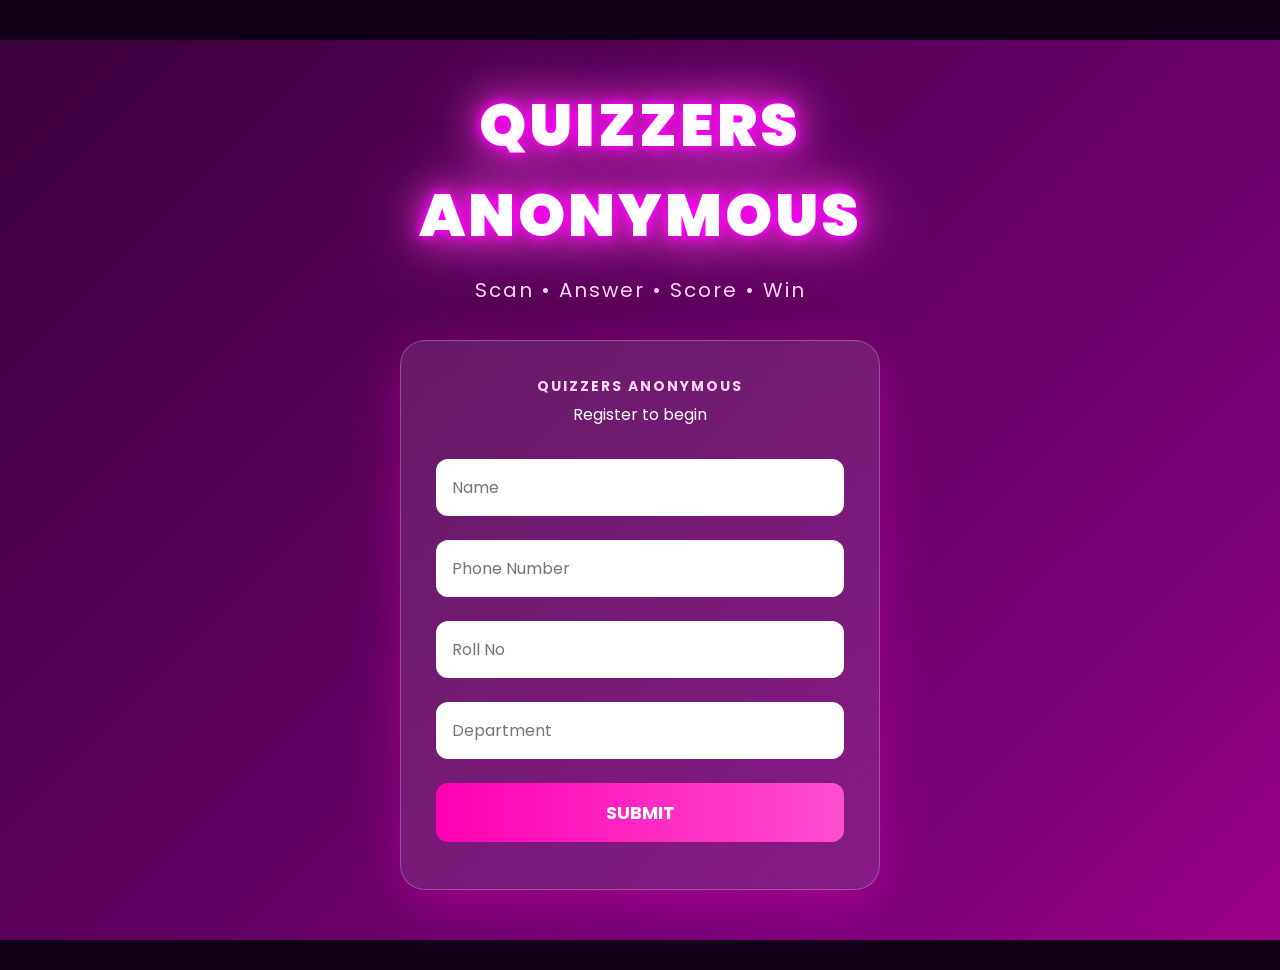
==== qn10.html @ 04ed3717 "Initial commit Created from https://vercel.com/new" ====
<!DOCTYPE html>
<html lang="en">

<head>

    <meta charset="UTF-8">

    <meta name="viewport" content="width=device-width, initial-scale=1.0">

    <title>Quizzers Anonymous</title>

    <link rel="stylesheet" href="style.css">

</head>

<body>

    <!-- Animated Background -->
    <div class="background"></div>

    <!-- Main Container -->
    <div class="container">

        <h1 class="title">
            QUIZZERS ANONYMOUS
        </h1>

        <p class="subtitle">
            Scan • Answer • Score • Win
        </p>

        <!-- Registration Page -->
        <div id="login">

        </div>

        <!-- Question Page -->
        <div id="question" style="display:none;">

        </div>

        <!-- Thank You Page -->
        <div id="success" style="display:none;">

        </div>

    </div>

    <script src="script10.js"></script>

</body>

</html>
---- style.css ----
@import url('https://fonts.googleapis.com/css2?family=Poppins:wght@300;500;700;900&display=swap');

*{
    margin:0;
    padding:0;
    box-sizing:border-box;
    font-family:'Poppins',sans-serif;
}

body{
    min-height:100dvh;
    display:flex;
    justify-content:center;
    align-items:flex-start;
    padding-top:40px;
    padding-bottom:40px;
    overflow-y:auto;
    overflow-x:hidden;
    background:#120018;
}

/* Animated Background */

.background{
    position:fixed;
    width:100%;
    height:100%;
    background:linear-gradient(-45deg,#120018,#3b003b,#7b007b,#ff00b3,#7b007b,#3b003b);
    background-size:400% 400%;
    animation:bgMove 12s ease infinite;
    z-index:-1;
}

@keyframes bgMove{
    0%{background-position:0% 50%;}
    50%{background-position:100% 50%;}
    100%{background-position:0% 50%;}
}

.container{
    width:100%;
    max-width:520px;
    text-align:center;
    padding:40px 20px;
}

/* Title */

.title{
    font-size:60px;
    color:white;
    font-weight:900;
    letter-spacing:3px;
    text-shadow:
    0 0 8px #ff00ff,
    0 0 18px #ff00ff,
    0 0 40px #ff33cc,
    0 0 70px #ff66ff;
    animation:glow 2s infinite alternate;
}

@keyframes glow{

from{
text-shadow:
0 0 10px #ff00ff,
0 0 20px #ff33cc;
}

to{
text-shadow:
0 0 20px #ff00ff,
0 0 45px #ff33cc,
0 0 80px #ff66ff;
}

}

.subtitle{

margin-top:15px;
margin-bottom:35px;
font-size:20px;
color:#ffd6f7;
letter-spacing:2px;

}

/* Card */

.form-card{

background:rgba(255,255,255,.10);

backdrop-filter:blur(18px);

padding:35px;

border-radius:25px;

box-shadow:0 15px 50px rgba(255,0,200,.35);

border:1px solid rgba(255,255,255,.25);

animation:fadeUp .8s;

}

@keyframes fadeUp{

from{

opacity:0;

transform:translateY(40px);

}

to{

opacity:1;

transform:translateY(0);

}

}

.form-card h2{

color:white;

margin-bottom:25px;

font-size:30px;

}

.form-card input{

width:100%;

padding:16px;

margin:12px 0;

border:none;

border-radius:12px;

font-size:16px;

outline:none;

transition:.3s;

}

.form-card input:focus{

transform:scale(1.03);

box-shadow:0 0 18px #ff00ff;

}

.form-card input[type=button]{

background:linear-gradient(90deg,#ff00b3,#ff4dd2);

color:white;

font-size:18px;

font-weight:bold;

cursor:pointer;

}

.form-card input[type=button]:hover{

transform:translateY(-3px);

box-shadow:0 0 25px #ff00ff;

}

/* Question Card */

#question{

background:rgba(255,255,255,.10);

padding:35px;

border-radius:25px;

backdrop-filter:blur(18px);

box-shadow:0 15px 50px rgba(255,0,200,.35);

}

#question h2{

color:white;

margin-bottom:20px;

}

#question p{

color:white;

font-size:20px;

margin-bottom:25px;

}

#question input{

width:100%;

padding:16px;

margin-bottom:20px;

border:none;

border-radius:12px;

font-size:16px;

}

#question button{

width:100%;

padding:15px;

border:none;

border-radius:12px;

background:linear-gradient(90deg,#ff00b3,#ff4dd2);

color:white;

font-size:18px;

cursor:pointer;

}

#question button:hover{

box-shadow:0 0 25px #ff00ff;

}

/* Thank You */

#success{

color:white;

font-size:24px;

padding:40px;

}

/* Mobile */

@media(max-width:768px){

.title{

font-size:42px;

}

.subtitle{

font-size:16px;

}

.form-card{

padding:25px;

}

}
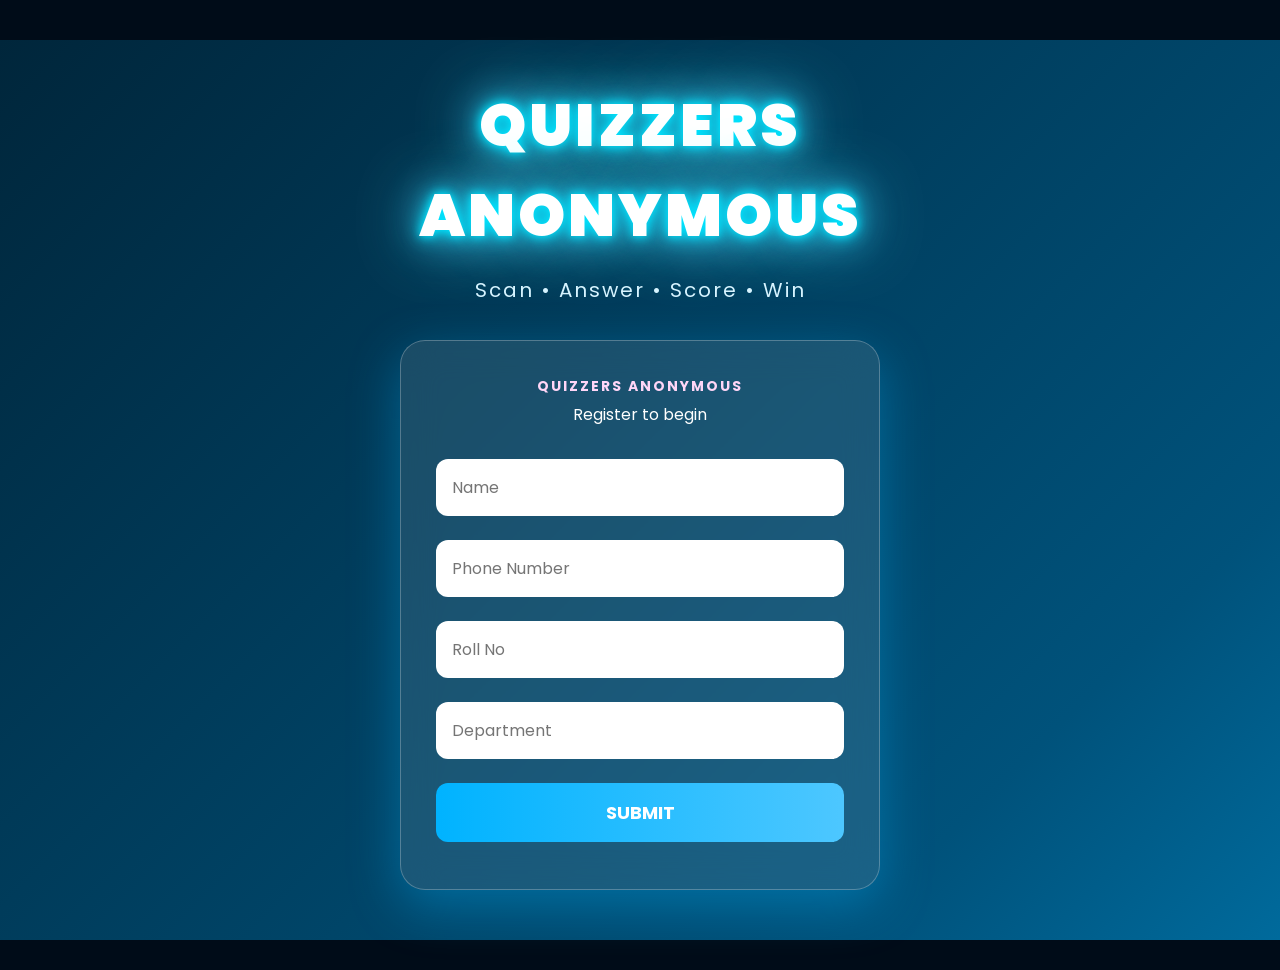
==== commit 89438bfd: "Colour Changes" ====
--- a/qn10.html
+++ b/qn10.html
@@ -9,7 +9,7 @@
 
     <title>Quizzers Anonymous</title>
 
-    <link rel="stylesheet" href="style.css">
+    <link rel="stylesheet" href="cyber-blue.css">
 
 </head>
 
--- a/cyber-blue.css
+++ b/cyber-blue.css
@@ -0,0 +1,299 @@
+@import url('https://fonts.googleapis.com/css2?family=Poppins:wght@300;500;700;900&display=swap');
+
+*{
+margin:0;
+padding:0;
+box-sizing:border-box;
+font-family:'Poppins',sans-serif;
+}
+
+body{
+min-height:100dvh;
+display:flex;
+justify-content:center;
+align-items:flex-start;
+padding-top:40px;
+padding-bottom:40px;
+overflow-y:auto;
+overflow-x:hidden;
+background:#000c18;
+}
+
+/* Animated Background */
+
+.background{
+position:fixed;
+width:100%;
+height:100%;
+background:linear-gradient(-45deg,#000c18,#00263b,#00527b,#00b3ff,#00527b,#00263b);
+background-size:400% 400%;
+animation:bgMove 12s ease infinite;
+z-index:-1;
+}
+
+@keyframes bgMove{
+0%{background-position:0% 50%;}
+50%{background-position:100% 50%;}
+100%{background-position:0% 50%;}
+}
+
+.container{
+width:100%;
+max-width:520px;
+text-align:center;
+padding:40px 20px;
+}
+
+/* Title */
+
+.title{
+font-size:60px;
+color:white;
+font-weight:900;
+letter-spacing:3px;
+text-shadow:
+0 0 8px #00e5ff,
+0 0 18px #00e5ff,
+0 0 40px #33d2ff,
+0 0 70px #66e0ff;
+animation:glow 2s infinite alternate;
+}
+
+@keyframes glow{
+
+from{
+text-shadow:
+0 0 10px #00e5ff,
+0 0 20px #33d2ff;
+}
+
+to{
+text-shadow:
+0 0 20px #00e5ff,
+0 0 45px #33d2ff,
+0 0 80px #66e0ff;
+}
+
+}
+
+.subtitle{
+
+margin-top:15px;
+margin-bottom:35px;
+font-size:20px;
+color:#d6f4ff;
+letter-spacing:2px;
+
+}
+
+/* Card */
+
+.form-card{
+
+background:rgba(255,255,255,.10);
+
+backdrop-filter:blur(18px);
+
+padding:35px;
+
+border-radius:25px;
+
+box-shadow:0 15px 50px rgba(0,180,255,.35);
+
+border:1px solid rgba(255,255,255,.25);
+
+animation:fadeUp .8s;
+
+}
+
+@keyframes fadeUp{
+
+from{
+
+opacity:0;
+
+transform:translateY(40px);
+
+}
+
+to{
+
+opacity:1;
+
+transform:translateY(0);
+
+}
+
+}
+
+.form-card h2{
+
+color:white;
+
+margin-bottom:25px;
+
+font-size:30px;
+
+}
+
+.form-card input{
+
+width:100%;
+
+padding:16px;
+
+margin:12px 0;
+
+border:none;
+
+border-radius:12px;
+
+font-size:16px;
+
+outline:none;
+
+transition:.3s;
+
+}
+
+.form-card input:focus{
+
+transform:scale(1.03);
+
+box-shadow:0 0 18px #00e5ff;
+
+}
+
+.form-card input[type=button]{
+
+background:linear-gradient(90deg,#00b3ff,#4dc7ff);
+
+color:white;
+
+font-size:18px;
+
+font-weight:bold;
+
+cursor:pointer;
+
+}
+
+.form-card input[type=button]:hover{
+
+transform:translateY(-3px);
+
+box-shadow:0 0 25px #00e5ff;
+
+}
+
+/* Question Card */
+
+#question{
+
+background:rgba(255,255,255,.10);
+
+padding:35px;
+
+border-radius:25px;
+
+backdrop-filter:blur(18px);
+
+box-shadow:0 15px 50px rgba(0,180,255,.35);
+
+}
+
+#question h2{
+
+color:white;
+
+margin-bottom:20px;
+
+}
+
+#question p{
+
+color:white;
+
+font-size:20px;
+
+margin-bottom:25px;
+
+}
+
+#question input{
+
+width:100%;
+
+padding:16px;
+
+margin-bottom:20px;
+
+border:none;
+
+border-radius:12px;
+
+font-size:16px;
+
+}
+
+#question button{
+
+width:100%;
+
+padding:15px;
+
+border:none;
+
+border-radius:12px;
+
+background:linear-gradient(90deg,#00b3ff,#4dc7ff);
+
+color:white;
+
+font-size:18px;
+
+cursor:pointer;
+
+}
+
+#question button:hover{
+
+box-shadow:0 0 25px #00e5ff;
+
+}
+
+/* Thank You */
+
+#success{
+
+color:white;
+
+font-size:24px;
+
+padding:40px;
+
+}
+
+/* Mobile */
+
+@media(max-width:768px){
+
+.title{
+
+font-size:42px;
+
+}
+
+.subtitle{
+
+font-size:16px;
+
+}
+
+.form-card{
+
+padding:25px;
+
+}
+
+}
